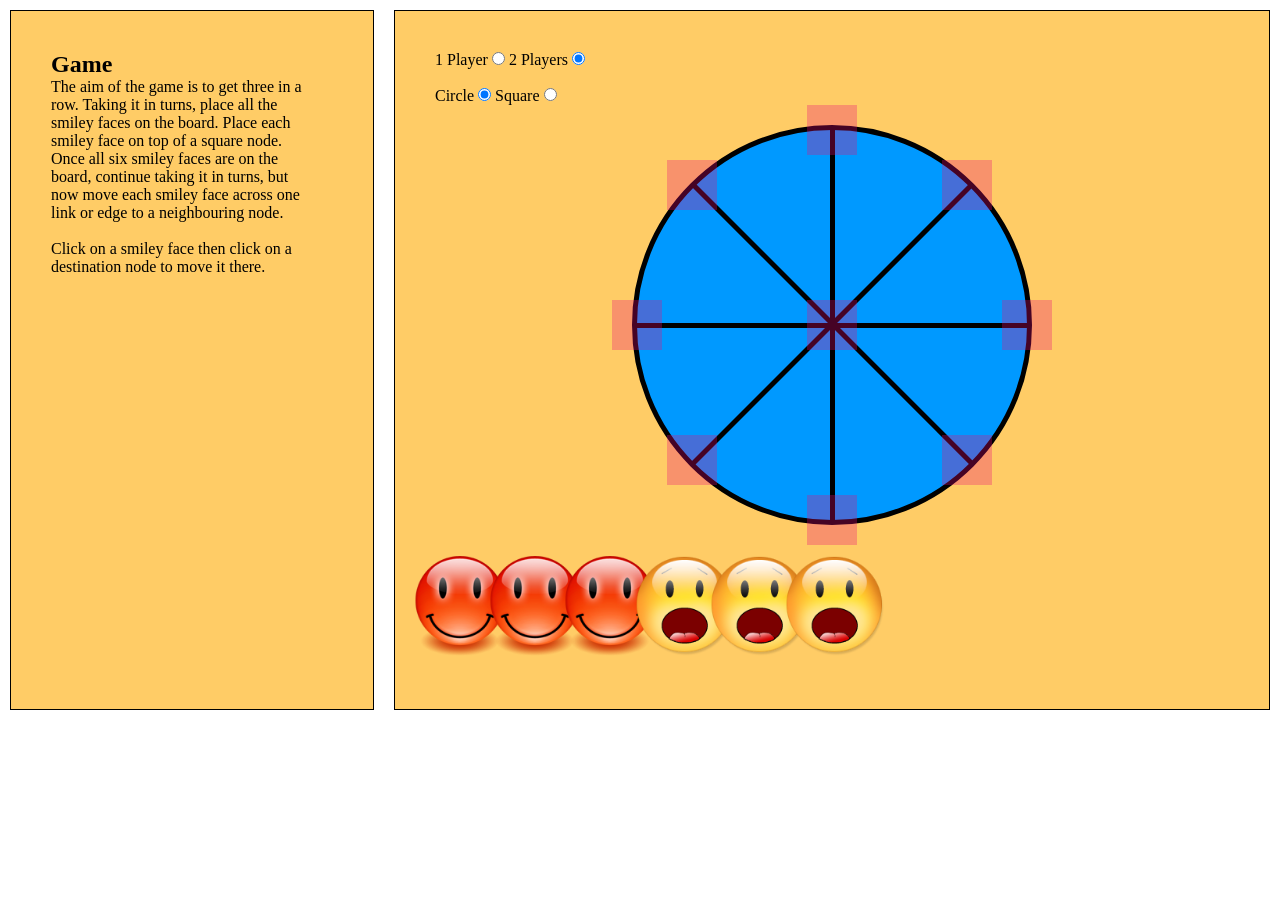
==== index.html @ 975aaa84 "go" ====
<!DOCTYPE html>
<html lang="en">

	<head>
		<meta charset="UTF-8">
		<title>Game</title>
		<link rel="icon" href="images/favicon.ico" />
		<link rel="stylesheet" type="text/css" href="css/style.css" />
	    <script src="js/script.js"></script>
	</head>

  	<body id="body" onload="start()">


		

		<section name="first">

			<header>
				<h1>Game</h1>
			</header>

			<p>The aim of the game is to get three in a row. 
			Taking it in turns, place all the smiley faces on the board. 
			Place each smiley face on top of a square node. 
			Once all six smiley faces are on the board, continue taking it in turns, 
			but now move each smiley face across one link or edge to a neighbouring node.</p>

			<br>

			<p>Click on a smiley face then click on a destination node to move it there.
			</p>

			<br><br>

		</section>
		<section name="second">


			<label for="rb_1p">1 Player</label>
			<input id="rb_1p" type="radio" name="players" value="op">
			<label for="rb_2p">2 Players</label>
			<input id="rb_2p" type="radio" name="players" value="tp">

			<br><br>

			<label for="rb_circle">Circle</label>
			<input id="rb_circle" type="radio" name="shape" value="circle">
			<label for="rb_square">Square</label>
			<input id="rb_square" type="radio" name="shape" value="square">

			<div id="circle_home">
				<div id="circle">
					<div id="cv" class="edge"></div>
					<div id="ch" class="edge"></div>
					<div id="ca" class="edge"></div>
					<div id="cb" class="edge"></div>
					<div id="c1" class="node"></div>
					<div id="c2" class="node"></div>
					<div id="c3" class="node"></div>
					<div id="c4" class="node"></div>
					<div id="c5" class="node"></div>
					<div id="c6" class="node"></div>
					<div id="c7" class="node"></div>
					<div id="c8" class="node"></div>
					<div id="c9" class="node"></div>
				</div>
				<br><br>
			</div>

			<div id="square_home">
			<br><br>
				<div id="square">
					<div id="sv" class="edge"></div>
					<div id="sh" class="edge"></div>
					<div id="sa" class="edge"></div>
					<div id="sb" class="edge"></div>
					<div id="s1" class="node"></div>
					<div id="s2" class="node"></div>
					<div id="s3" class="node"></div>
					<div id="s4" class="node"></div>
					<div id="s5" class="node"></div>
					<div id="s6" class="node"></div>
					<div id="s7" class="node"></div>
					<div id="s8" class="node"></div>
					<div id="s9" class="node"></div>
				</div>
				<br><br><br>
			</div>

		</section>

		
		
		









	</body>



</html>
---- css/style.css ----
* { 
	box-sizing: border-box; 
	margin: 0;
	padding: 0;
}

body {
	background-color: rgb(255,255,255);
	margin: auto;
}

h1 {
	position: relative;
}

p {
	position: relative;
	margin-right: 20px;
}

img {
	position: relative;
	margin-left: -25px;
	margin-top: -25px;
	height: 100px;
    width: 100px;
}

input[id="rb_circle"]:checked ~ #square {
  display: none;
}

input[id="rb_circle"]:checked ~ #square_home {
  display: none;
}

input[id="rb_square"]:checked ~ #circle {
  display: none;
}

input[id="rb_square"]:checked ~ #circle_home {
  display: none;
}

.node {
	content:"";
	position: absolute;
	background-color: rgba(232,12,122,0.3);
	width: 50px;
	height: 50px;
}

.edge {
	content:"";
	position: absolute;
	border-top: 5px solid black;
	transform-origin: 0% 0%;
	}


#square {
	position: relative;
	background-color: #09f;
	margin: 0px auto;
	width: 400px;
	height: 400px;
	border: 5px solid black;
}

#sv {
	width: 390px;
	transform: rotate(90deg);
	top: 0px;
	left: 197.5px;
}

#sh {
	width: 390px;
	top: 192.5px;
	left: 0px;
}

#sa {
	width: 558px;
	transform: rotate(45deg);
	top: -3px;
	left: 0px;
}

#sb {
	width: 558px;
	transform: rotate(-45deg);
	top: 390px;
	left: -3px;
}

#s1 {
	top: -25px;
	left: -25px;
}

#s2 {
	top: -25px;
	left: 170px;
}

#s3 {
	top: -25px;
	left: 365px;
}

#s4 {
	top: 170px;
	left: -25px;
}

#s5 {
	top: 170px;
	left: 170px;
}

#s6 {
	top: 170px;
	left: 365px;
}

#s7 {
	top: 365px;
	left: -25px;
}

#s8 {
	top: 365px;
	left: 170px;
}

#s9 {
	top: 365px;
	left: 365px;
}





#circle {
	position: relative;
	background-color: #09f;
	margin: 20px auto;
	width: 400px;
	height: 400px;
	border-radius: 200px;
	border: 5px solid black;
}


#cv {
	width: 390px;
	transform: rotate(90deg);
	top: 0px;
	left: 197.5px;
}

#ch {
	width: 390px;
	top: 192.5px;
	left: 0px;
}

#ca {
	width: 398px;
	transform: rotate(45deg);
	top: 52px;
	left: 57px;
}

#cb {
	width: 398px;
	transform: rotate(-45deg);
	top: 334px;
	left: 52px;
}

#c1 {
	top: 30px;
	left: 30px;
}

#c2 {
	top: -25px;
	left: 170px;
}

#c3 {
	top: 30px;
	left: 305px;
}

#c4 {
	top: 170px;
	left: -25px;
}

#c5 {
	top: 170px;
	left: 170px;
}

#c6 {
	top: 170px;
	left: 365px;
}

#c7 {
	top: 305px;
	left: 30px;
}

#c8 {
	top: 365px;
	left: 170px;
}

#c9 {
	top: 305px;
	left: 305px;
}






section {
	float: left;
	height: 700px;
	border: 1px solid black;
	margin: 10px;
	padding: 40px;
	background-color: rgb(255, 204, 102);
	word-wrap: break-word;
}

@media (min-width: 0px) and (max-width:767px) {
	section[name="first"] {
		width: calc(100% - 20px);
		height: auto;
		width: 570px;
	}

	section[name="second"] {
		width: calc(100% - 20px);
		width: 570px;
	}

}

@media (min-width: 768px) and (max-width:1119px) {
	section[name="first"] {
		width: calc(100% - 20px);
		height: auto;
	}

	section[name="second"] {
		width: calc(100% - 20px);
	}

}

@media (min-width: 1120px) {
	section[name="first"] {
		width: calc(30% - 20px);
	}

	section[name="second"] {
		width: calc(70% - 20px);
	}

}
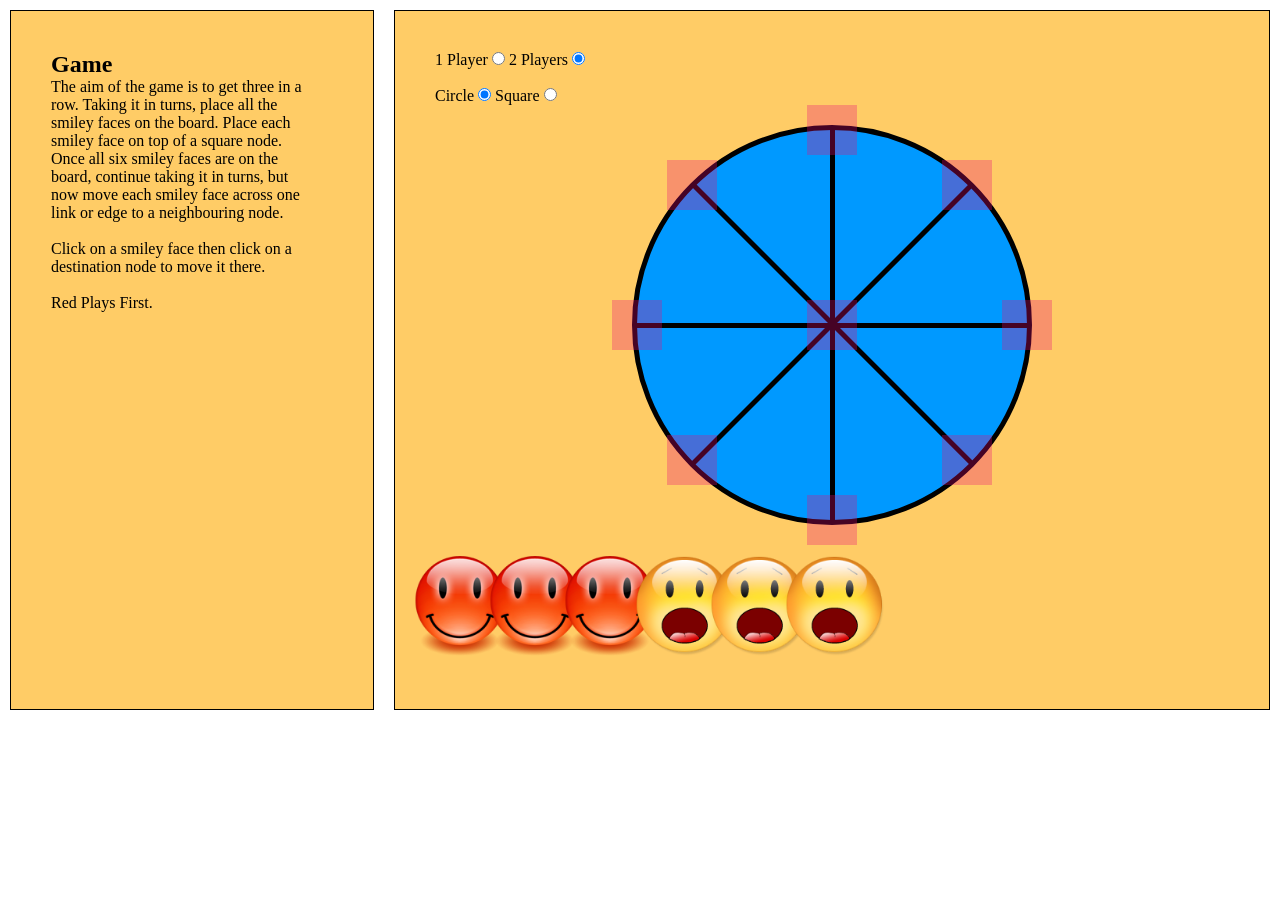
==== commit 26fdccec: "go" ====
--- a/index.html
+++ b/index.html
@@ -29,6 +29,10 @@
 			<br>
 
 			<p>Click on a smiley face then click on a destination node to move it there.
+			</p>
+			<br>
+
+			<p>Red Plays First.
 			</p>
 
 			<br><br>
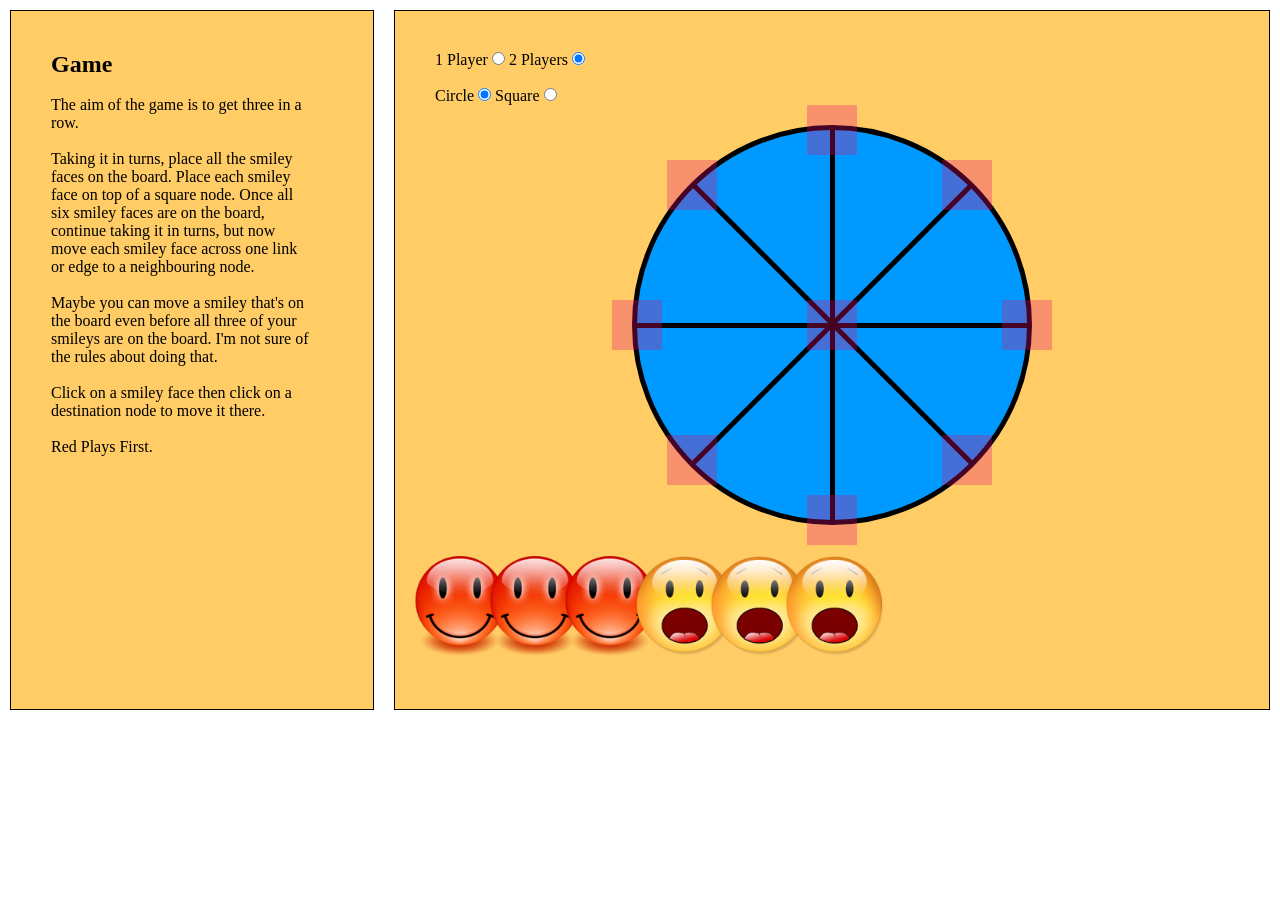
==== commit 9664634a: "go" ====
--- a/index.html
+++ b/index.html
@@ -20,7 +20,11 @@
 				<h1>Game</h1>
 			</header>
 
-			<p>The aim of the game is to get three in a row. 
+			<br>
+			<p>The aim of the game is to get three in a row.</p>
+			<br>
+			
+			<p>
 			Taking it in turns, place all the smiley faces on the board. 
 			Place each smiley face on top of a square node. 
 			Once all six smiley faces are on the board, continue taking it in turns, 
@@ -28,12 +32,13 @@
 
 			<br>
 
-			<p>Click on a smiley face then click on a destination node to move it there.
-			</p>
+			<p>Maybe you can move a smiley that's on the board even before all three of your smileys are on the board. I'm not sure of the rules about doing that.</p>
 			<br>
 
-			<p>Red Plays First.
-			</p>
+			<p>Click on a smiley face then click on a destination node to move it there.</p>
+			<br>
+
+			<p>Red Plays First.</p>
 
 			<br><br>
 
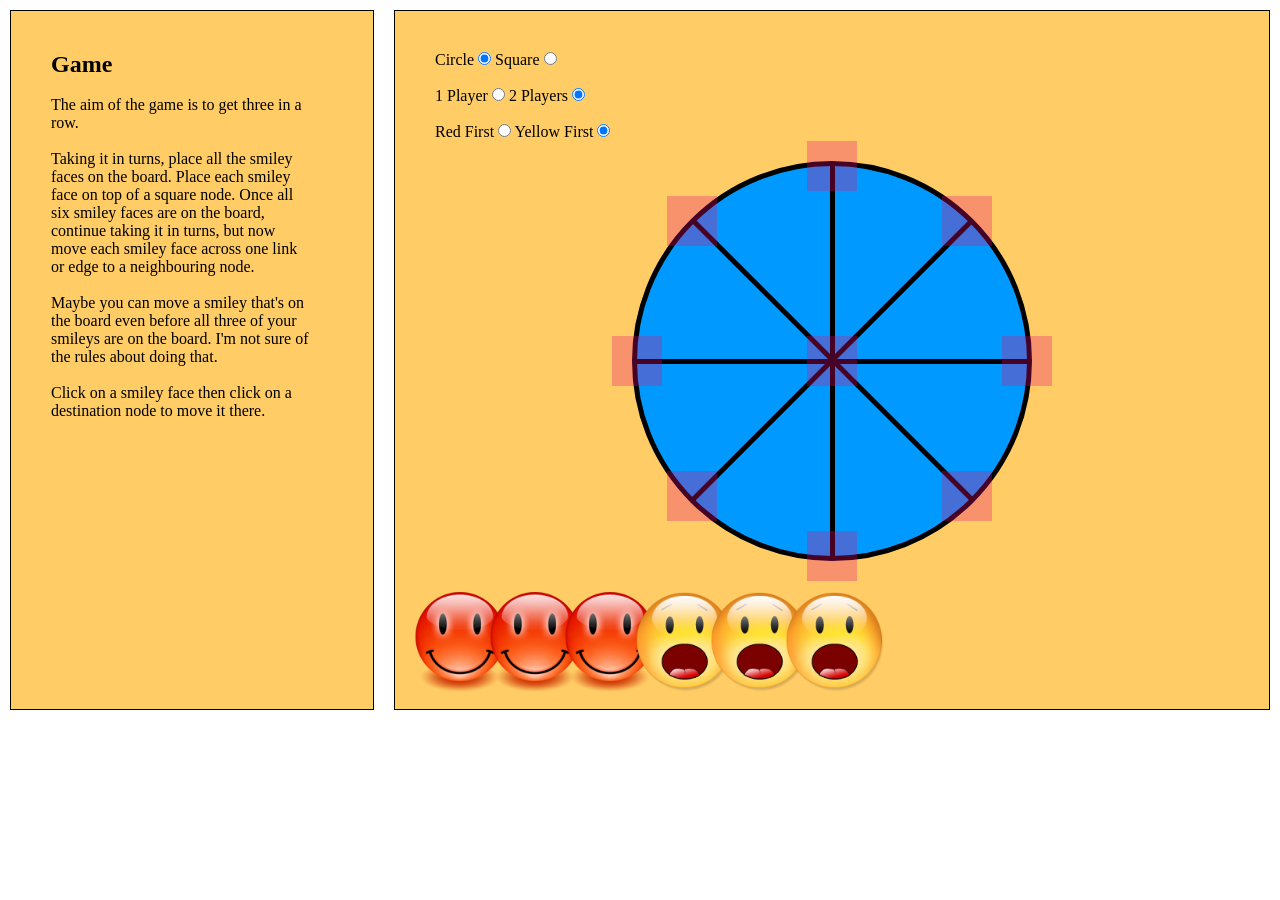
==== commit c26271bd: "go" ====
--- a/index.html
+++ b/index.html
@@ -23,7 +23,7 @@
 			<br>
 			<p>The aim of the game is to get three in a row.</p>
 			<br>
-			
+
 			<p>
 			Taking it in turns, place all the smiley faces on the board. 
 			Place each smiley face on top of a square node. 
@@ -36,14 +36,16 @@
 			<br>
 
 			<p>Click on a smiley face then click on a destination node to move it there.</p>
-			<br>
-
-			<p>Red Plays First.</p>
-
-			<br><br>
 
 		</section>
 		<section name="second">
+
+			<label for="rb_circle">Circle</label>
+			<input id="rb_circle" type="radio" name="shape" value="circle">
+			<label for="rb_square">Square</label>
+			<input id="rb_square" type="radio" name="shape" value="square">
+
+			<br><br>
 
 
 			<label for="rb_1p">1 Player</label>
@@ -53,10 +55,19 @@
 
 			<br><br>
 
-			<label for="rb_circle">Circle</label>
-			<input id="rb_circle" type="radio" name="shape" value="circle">
-			<label for="rb_square">Square</label>
-			<input id="rb_square" type="radio" name="shape" value="square">
+			<div id="rb_c">
+				<label for="rb_red_c">Red First</label>
+				<input id="rb_red_c" type="radio" name="color_c" value="red">
+				<label for="rb_yellow_c">Yellow First</label>
+				<input id="rb_yellow_c" type="radio" name="color_c" value="yellow">
+			</div>
+
+			<div id="rb_s">
+				<label for="rb_red_s">Red First</label>
+				<input id="rb_red_s" type="radio" name="color_s" value="red">
+				<label for="rb_yellow_s">Yellow First</label>
+				<input id="rb_yellow_s" type="radio" name="color_s" value="yellow">
+			</div>
 
 			<div id="circle_home">
 				<div id="circle">
@@ -99,6 +110,12 @@
 
 		</section>
 
+		<div id="win">
+			<div id="win_center"></div>
+			<br>
+			<h1>You Win!</h1>     
+		</div>
+
 		
 		
 		
--- a/css/style.css
+++ b/css/style.css
@@ -27,19 +27,65 @@
     width: 100px;
 }
 
-input[id="rb_circle"]:checked ~ #square {
-  display: none;
-}
+#win {
+	text-align: center;
+	/*border: solid 3px black;*/
+	position: fixed;
+    left: 0%;
+    top: 0%;
+    z-index: 1;
+
+    height: 100%;
+    /*margin-top: -150px;*/
+
+    width: 100%;
+    /*margin-left: -200px;*/
+    background-color: red;
+    -webkit-animation-name: example; /* Safari 4.0 - 8.0 */
+    -webkit-animation-duration: 4s; /* Safari 4.0 - 8.0 */
+    animation-name: example;
+    animation-duration: 4s;
+    display: none;
+}
+
+
+/* Safari 4.0 - 8.0 */
+@-webkit-keyframes example {
+    from {background-color: red;}
+    to {background-color: yellow;}
+}
+
+/* Standard syntax */
+@keyframes example {
+    from {background-color: red;}
+    to {background-color: yellow;}
+}
+
+
+#win_center {
+	position: fixed;
+    left: 50%;
+    top: 50%;
+    margin-top: -25px;
+    margin-left: -25px;
+    z-index: 1;
+}
+
+
 
 input[id="rb_circle"]:checked ~ #square_home {
   display: none;
 }
 
-input[id="rb_square"]:checked ~ #circle {
+input[id="rb_square"]:checked ~ #circle_home {
   display: none;
 }
 
-input[id="rb_square"]:checked ~ #circle_home {
+input[id="rb_circle"]:checked ~ #rb_s {
+  display: none;
+}
+
+input[id="rb_square"]:checked ~ #rb_c {
   display: none;
 }
 
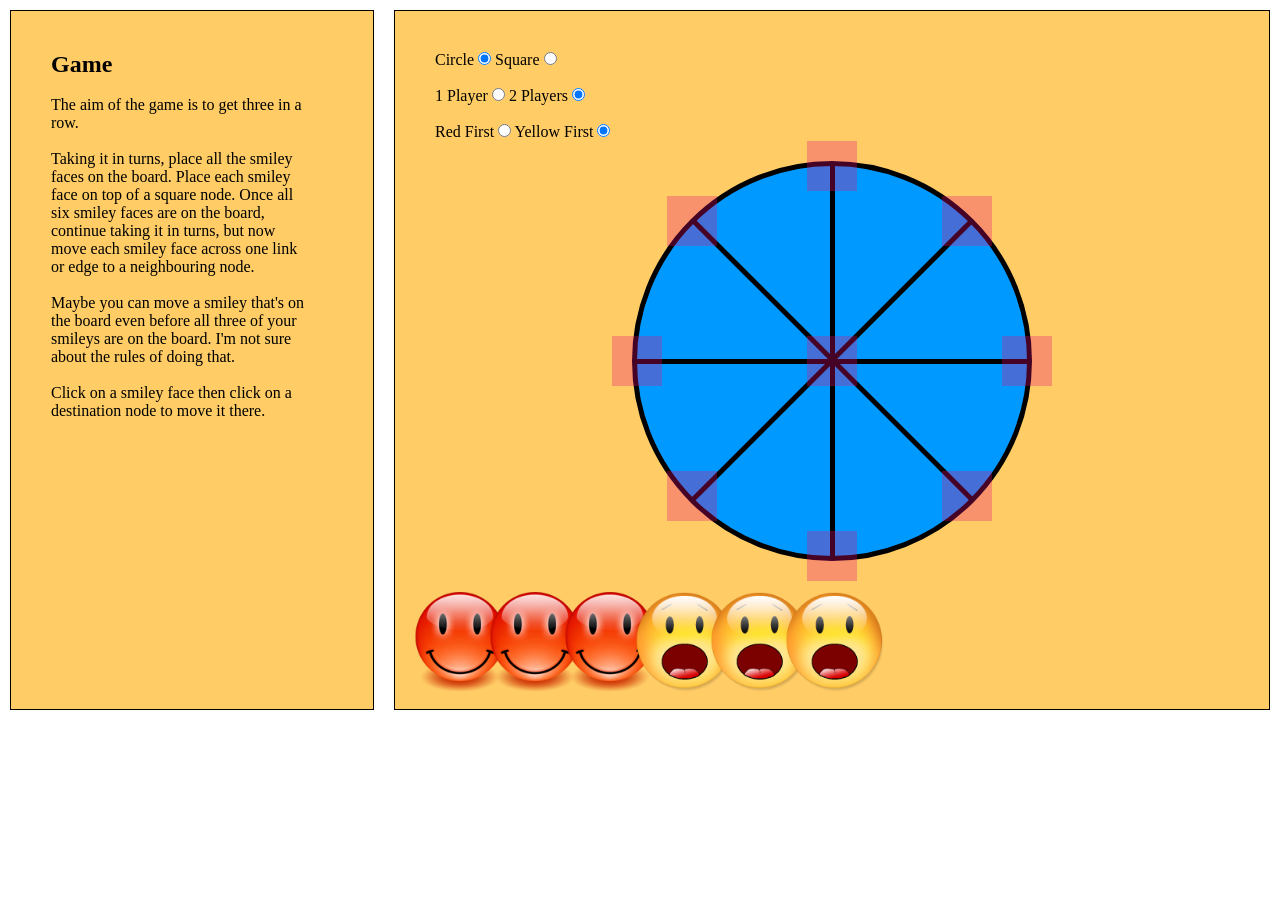
==== commit df3e4c39: "go" ====
--- a/index.html
+++ b/index.html
@@ -32,7 +32,7 @@
 
 			<br>
 
-			<p>Maybe you can move a smiley that's on the board even before all three of your smileys are on the board. I'm not sure of the rules about doing that.</p>
+			<p>Maybe you can move a smiley that's on the board even before all three of your smileys are on the board. I'm not sure about the rules of doing that.</p>
 			<br>
 
 			<p>Click on a smiley face then click on a destination node to move it there.</p>
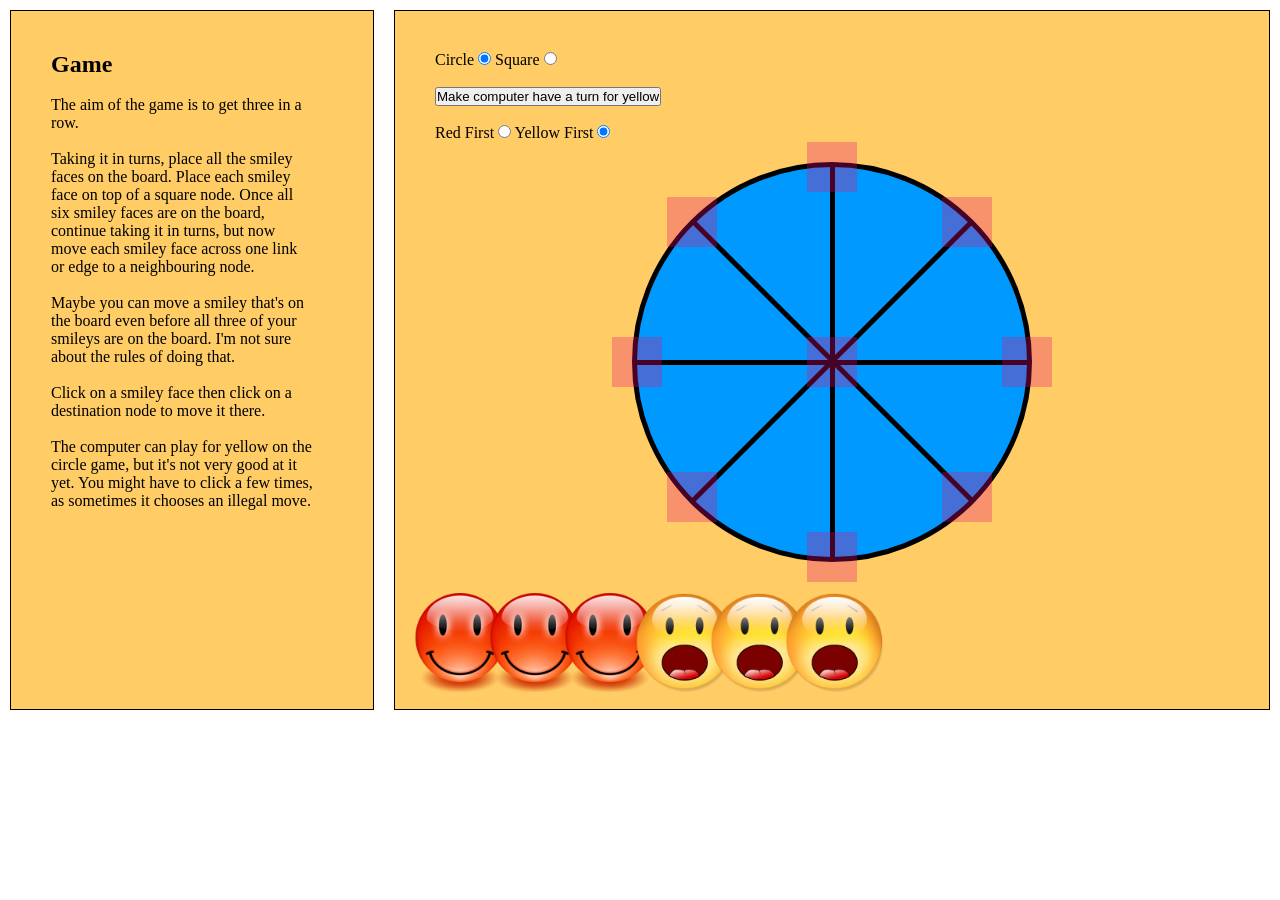
==== commit 13e4752c: "go" ====
--- a/index.html
+++ b/index.html
@@ -36,6 +36,9 @@
 			<br>
 
 			<p>Click on a smiley face then click on a destination node to move it there.</p>
+			<br>
+
+			<p>The computer can play for yellow on the circle game, but it's not very good at it yet. You might have to click a few times, as sometimes it chooses an illegal move.</p>
 
 		</section>
 		<section name="second">
@@ -47,11 +50,14 @@
 
 			<br><br>
 
-
-			<label for="rb_1p">1 Player</label>
-			<input id="rb_1p" type="radio" name="players" value="op">
-			<label for="rb_2p">2 Players</label>
-			<input id="rb_2p" type="radio" name="players" value="tp">
+			<div id="players">
+				<label for="rb_1p">1 Player</label>
+				<input id="rb_1p" type="radio" name="players" value="op">
+				<label for="rb_2p">2 Players</label>
+				<input id="rb_2p" type="radio" name="players" value="tp">
+				
+			</div>
+			<button onclick="random_smiley_c()">Make computer have a turn for yellow</button>
 
 			<br><br>
 
--- a/css/style.css
+++ b/css/style.css
@@ -71,7 +71,9 @@
     z-index: 1;
 }
 
-
+#players {
+  display: none;
+}
 
 input[id="rb_circle"]:checked ~ #square_home {
   display: none;
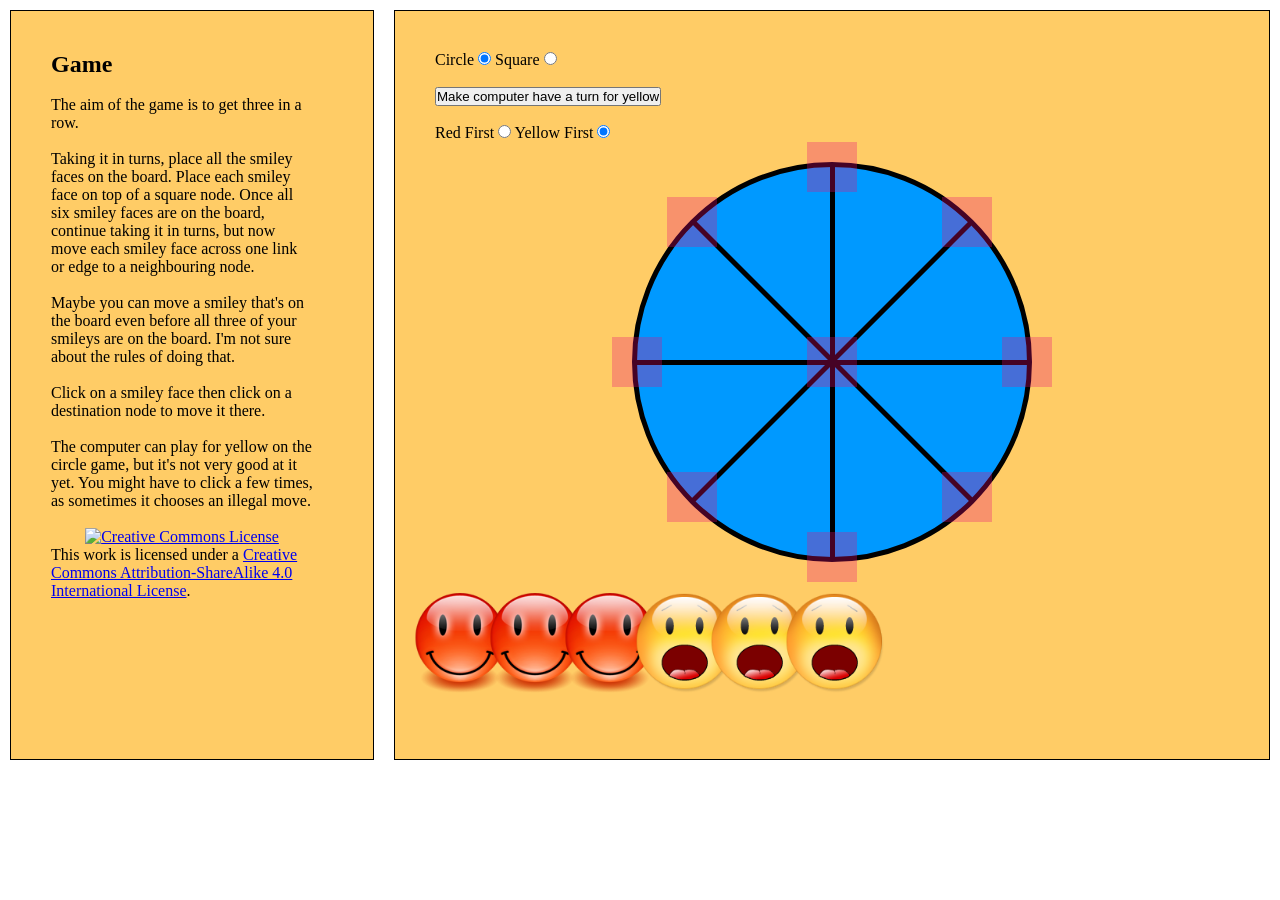
==== commit eef2172b: "first 3 AI moves random" ====
--- a/index.html
+++ b/index.html
@@ -39,6 +39,9 @@
 			<br>
 
 			<p>The computer can play for yellow on the circle game, but it's not very good at it yet. You might have to click a few times, as sometimes it chooses an illegal move.</p>
+			<br>
+
+			<p id="license"><a rel="license" href="http://creativecommons.org/licenses/by-sa/4.0/"><img alt="Creative Commons License" src="https://i.creativecommons.org/l/by-sa/4.0/88x31.png" /></a></p>This work is licensed under a <a rel="license" href="http://creativecommons.org/licenses/by-sa/4.0/">Creative Commons Attribution-ShareAlike 4.0 International License</a>.
 
 		</section>
 		<section name="second">
@@ -119,7 +122,7 @@
 		<div id="win">
 			<div id="win_center"></div>
 			<br>
-			<h1>You Win!</h1>     
+			<h1>Winner!</h1>     
 		</div>
 
 		
--- a/css/style.css
+++ b/css/style.css
@@ -19,12 +19,16 @@
 	margin-right: 20px;
 }
 
-img {
+.red_c, .yellow_c, .red_s, .yellow_s {
 	position: relative;
 	margin-left: -25px;
 	margin-top: -25px;
 	height: 100px;
     width: 100px;
+}
+
+#license {
+	text-align: center;
 }
 
 #win {
@@ -282,7 +286,7 @@
 
 section {
 	float: left;
-	height: 700px;
+	height: 750px;
 	border: 1px solid black;
 	margin: 10px;
 	padding: 40px;
